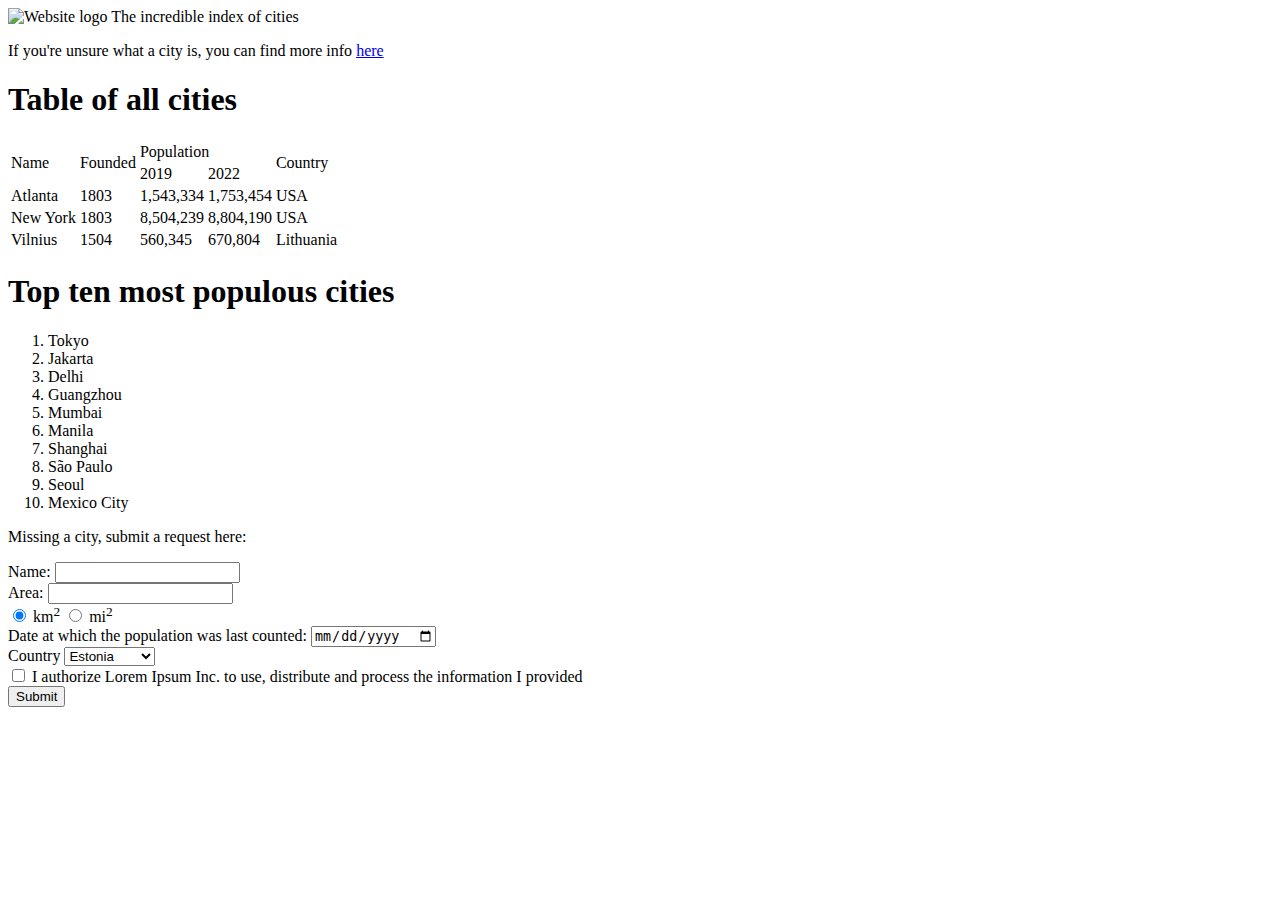
==== task3/index.html @ b5d8fb8f "finished html" ====
<!-- 
    Būtina pademonstruoti šių HTML elementų panaudojimą: 
    - [X] Skyrius (TO_ASK: section?) (antraštė (TO_ASK: header?,h1,h2,h3), ne tas pats, kas section) ir paragrafas
    - [X] Paveiksliukas
    - [X] Nuoroda į kitą puslapį
    - [X] Lentelė su prasmingais panaudotais colspan ir rowspan atributais
    - [X] Numeruotas ir/ar nenumeruotas sąrašas
    - [X] Duomenų įvedimo forma, kurioje prasmingai panaudoti bent 5 skirtingų tipų įvedimo laukai (TO_ASK: kas tas tipas?)
        text, date, number, checkbox, submit, radio
    - [X] Pademonstruoti privalomų laukų validaciją.
    - [X] Sąrašo (TO_ASK: select?) (pasirinkimo) komponentas
-->
<!DOCTYPE html>
<html lang="en">

<head>
    <meta charset="UTF-8">
    <link rel="icon" href="http://www.wi-ski.com/wp-content/uploads/2013/02/bluesquare.png">
    <title>City index</title>
</head>

<body>
    <header>
        <img src="https://static.vecteezy.com/system/resources/previews/000/604/925/original/vector-blue-building-logo-architectural-construction-and-real-estate-l.jpg"
            alt="Website logo"
            width="200">
        The incredible index of cities
    </header>

    <p> If you're unsure what a city is, you can find more info <a href="https://en.wikipedia.org/wiki/City"> here</a>
    </p>

    <section>
        <h1>
            Table of all cities
        </h1>

        <table>
            <thead>
                <tr>
                    <td rowspan="2">Name</td>
                    <td rowspan="2">Founded</td>
                    <td colspan="2">Population</td>
                    <td rowspan="2">Country</td>
                </tr>
                <tr>
                    <td>2019</td>
                    <td>2022</td>
                </tr>
            </thead>
            <tbody>
                <tr>
                    <td>Atlanta</td>
                    <td>1803</td>
                    <td>1,543,334</td>
                    <td>1,753,454</td>
                    <td>USA</td>
                </tr>
                <tr>
                    <td>New York</td>
                    <td>1803</td>
                    <td>8,504,239</td>
                    <td>8,804,190</td>
                    <td>USA</td>
                </tr>
                <tr>
                    <td>Vilnius</td>
                    <td>1504</td>
                    <td>560,345</td>
                    <td>670,804</td>
                    <td>Lithuania</td>
                </tr>
            </tbody>
        </table>
    </section>

    <section>
        <h1>
            Top ten most populous cities
        </h1>
        <ol>
            <li>Tokyo </li>
            <li>Jakarta </li>
            <li>Delhi </li>
            <li>Guangzhou </li>
            <li>Mumbai </li>
            <li>Manila </li>
            <li>Shanghai </li>
            <li>São Paulo </li>
            <li>Seoul </li>
            <li>Mexico City </li>
        </ol>
    </section>

    <aside>
        <p> Missing a city, submit a request here:</p>
        <form action="/create_request">
            <label for="name">Name: </label>
            <input type="text" name="name" id="name">
            <br>

            <label for="area">Area: </label>
            <input type="number" name="area" id="area">
            <br>

            <input type="radio" name="unit" id="km2" value="km2" checked>
            <label for="km2">km<sup>2</sup></label>
            <input type="radio" name="unit" id="mi2" value="mi2">
            <label for="mi2">mi<sup>2</sup></label>
            <br>

            <label for="last_counted">Date at which the population was last counted: </label>
            <input type="date" name="last_counted" id="last_counted">
            <br>

            <label for="country">Country</label>
            <select name="country" id="country">
                <optgroup label="Europe ~ Baltics">
                    <option>Estonia</option>
                    <option>Latvia</option>
                    <option>Lithuania</option>
                </optgroup>
                <optgroup label="Europe ~ Scandinavia">
                    <option>Denmark</option>
                    <option>Finland</option>
                    <option>Norway</option>
                    <option>Sweden</option>
                </optgroup>
                <optgroup label="North America">
                    <option>USA</option>
                    <option>Canada</option>
                </optgroup>
            </select>
            <br>

            <input type="checkbox" id="concent" name="concent" required>
            <label for="concent"> I authorize Lorem Ipsum Inc. to use, distribute and process the information I provided</label>
            <br>

            <input type="submit" name="Submit">
        </form>
    </aside>

</body>

</html>
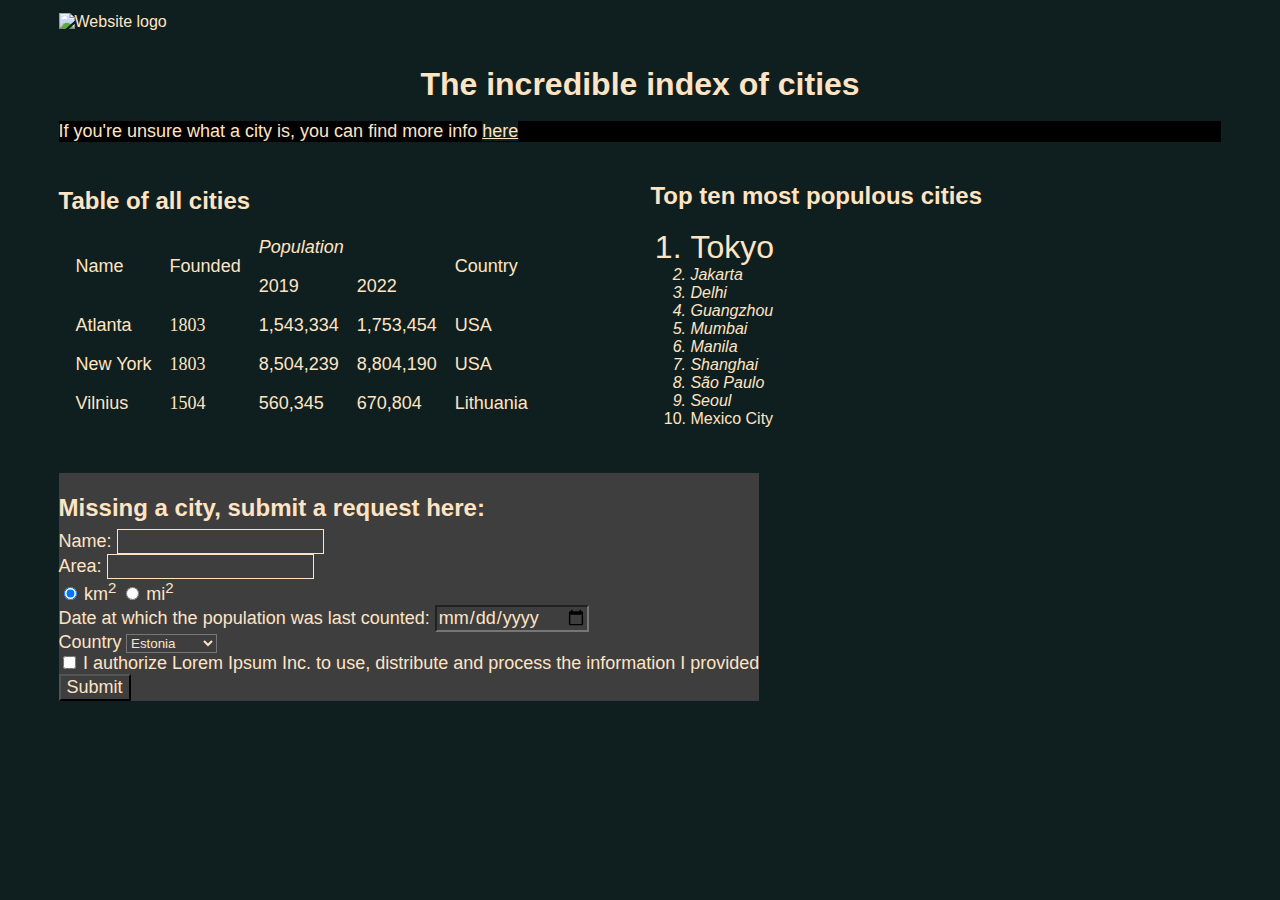
==== commit fc371f02: "task3 - done" ====
--- a/task3/index.html
+++ b/task3/index.html
@@ -15,25 +15,26 @@
 
 <head>
     <meta charset="UTF-8">
+    <link rel="stylesheet" href="style.css" />
     <link rel="icon" href="http://www.wi-ski.com/wp-content/uploads/2013/02/bluesquare.png">
     <title>City index</title>
 </head>
 
 <body>
+    <p id="mobile-banner"> You are in mobile mode </p>
     <header>
         <img src="https://static.vecteezy.com/system/resources/previews/000/604/925/original/vector-blue-building-logo-architectural-construction-and-real-estate-l.jpg"
-            alt="Website logo"
-            width="200">
-        The incredible index of cities
+            alt="Website logo" width="200">
+        <h1>The incredible index of cities</h1>
+        <p> If you're unsure what a city is, you can find more info <a href="https://en.wikipedia.org/wiki/City"> here</a>
+    </p>
     </header>
 
-    <p> If you're unsure what a city is, you can find more info <a href="https://en.wikipedia.org/wiki/City"> here</a>
-    </p>
 
     <section>
-        <h1>
+        <h2>
             Table of all cities
-        </h1>
+        </h2>
 
         <table>
             <thead>
@@ -51,21 +52,21 @@
             <tbody>
                 <tr>
                     <td>Atlanta</td>
-                    <td>1803</td>
+                    <td class="year">1803</td>
                     <td>1,543,334</td>
                     <td>1,753,454</td>
                     <td>USA</td>
                 </tr>
                 <tr>
                     <td>New York</td>
-                    <td>1803</td>
+                    <td class="year">1803</td>
                     <td>8,504,239</td>
                     <td>8,804,190</td>
                     <td>USA</td>
                 </tr>
                 <tr>
                     <td>Vilnius</td>
-                    <td>1504</td>
+                    <td class="year">1504</td>
                     <td>560,345</td>
                     <td>670,804</td>
                     <td>Lithuania</td>
@@ -75,71 +76,72 @@
     </section>
 
     <section>
-        <h1>
+        <h2>
             Top ten most populous cities
-        </h1>
-        <ol>
-            <li>Tokyo </li>
+        </h2>
+        <ol class="ranking">
+            <li id="first">Tokyo </li>
             <li>Jakarta </li>
             <li>Delhi </li>
             <li>Guangzhou </li>
-            <li>Mumbai </li>
+            <li id="middle">Mumbai </li>
             <li>Manila </li>
             <li>Shanghai </li>
             <li>São Paulo </li>
             <li>Seoul </li>
-            <li>Mexico City </li>
+            <li id="last">Mexico City </li>
         </ol>
     </section>
 
-    <aside>
-        <p> Missing a city, submit a request here:</p>
-        <form action="/create_request">
-            <label for="name">Name: </label>
-            <input type="text" name="name" id="name">
-            <br>
+    <section id="requests">
+            <h2> Missing a city, submit a request here:</h2>
+            <form action="/create_request">
+                <label for="name">Name: </label>
+                <input type="text" name="name" id="name">
+                <br>
 
-            <label for="area">Area: </label>
-            <input type="number" name="area" id="area">
-            <br>
+                <label for="area">Area: </label>
+                <input type="number" name="area" id="area">
+                <br>
 
-            <input type="radio" name="unit" id="km2" value="km2" checked>
-            <label for="km2">km<sup>2</sup></label>
-            <input type="radio" name="unit" id="mi2" value="mi2">
-            <label for="mi2">mi<sup>2</sup></label>
-            <br>
+                <input type="radio" name="unit" id="km2" value="km2" checked>
+                <label for="km2">km<sup>2</sup></label>
+                <input type="radio" name="unit" id="mi2" value="mi2">
+                <label for="mi2">mi<sup>2</sup></label>
+                <br>
 
-            <label for="last_counted">Date at which the population was last counted: </label>
-            <input type="date" name="last_counted" id="last_counted">
-            <br>
+                <label for="last_counted">Date at which the population was last counted: </label>
+                <input type="date" name="last_counted" id="last_counted">
+                <br>
 
-            <label for="country">Country</label>
-            <select name="country" id="country">
-                <optgroup label="Europe ~ Baltics">
-                    <option>Estonia</option>
-                    <option>Latvia</option>
-                    <option>Lithuania</option>
-                </optgroup>
-                <optgroup label="Europe ~ Scandinavia">
-                    <option>Denmark</option>
-                    <option>Finland</option>
-                    <option>Norway</option>
-                    <option>Sweden</option>
-                </optgroup>
-                <optgroup label="North America">
-                    <option>USA</option>
-                    <option>Canada</option>
-                </optgroup>
-            </select>
-            <br>
+                <label for="country">Country</label>
+                <select name="country" id="country">
+                    <optgroup label="Europe ~ Baltics">
+                        <option>Estonia</option>
+                        <option>Latvia</option>
+                        <option>Lithuania</option>
+                    </optgroup>
+                    <optgroup label="Europe ~ Scandinavia">
+                        <option>Denmark</option>
+                        <option>Finland</option>
+                        <option>Norway</option>
+                        <option>Sweden</option>
+                    </optgroup>
+                    <optgroup label="North America">
+                        <option>USA</option>
+                        <option>Canada</option>
+                    </optgroup>
+                </select>
+                <br>
 
-            <input type="checkbox" id="concent" name="concent" required>
-            <label for="concent"> I authorize Lorem Ipsum Inc. to use, distribute and process the information I provided</label>
-            <br>
+                <input type="checkbox" id="concent" name="concent" required>
+                <label for="concent"> I authorize Lorem Ipsum Inc. to use, distribute and process the information I
+                    provided</label>
+                <br>
 
-            <input type="submit" name="Submit">
-        </form>
-    </aside>
+                <input type="submit" name="Submit">
+            </form>
+    </section>
 
 </body>
 
--- a/task3/style.css
+++ b/task3/style.css
@@ -0,0 +1,122 @@
+:root {
+    --dark: #0f1f1f;
+    --darker: #000000;
+    --less-dark: #3e3e3e;
+    --light: bisque; 
+}
+
+* {
+    background-color: var(--dark);
+    font-family: "Gill Sans", sans-serif;
+    color: var(--light) !important;
+}
+
+p, table *, input, label {
+    font-size: large;
+}
+
+/* id */
+#first {
+    font-size: xx-large;
+}
+
+/* child */
+header > h1 {
+    text-align: center;
+}
+
+header, section {
+    margin-right: 4%;
+    margin-left: 4%;
+    margin-top: 1%;
+    margin-bottom: 1%;
+}
+
+h1, h2 {
+    margin-top: 3%;
+    margin-bottom: 1%;
+}
+
+/* descendant */
+body p {
+    background-color: var(--darker);
+}
+
+input[type="text"], input[type="number"] {
+    border: 1px solid var(--light);
+}
+
+ol.ranking {
+    font-size: larger;
+}
+
+li ~ li {
+    font-size: smaller;
+    font-style: italic;
+}
+
+/* initial */
+li#last {
+    font-style: initial;
+}
+
+/* class */
+td.year {
+    font-family: cursive;
+}
+
+/* attribute */
+[colspan] {
+    font-style: italic;
+}
+
+aside, section {
+    display: inline-block;
+    vertical-align: top;
+}
+
+/* media */
+#mobile-banner {
+    display: none;
+    vertical-align: top;
+    text-align: center;
+    margin: 20%;
+    font-size: xx-large;
+}
+
+@media screen and (max-width: 600px) {
+    #mobile-banner {
+        position: fixed;
+        display: block;
+    }
+}
+
+table {
+    border-spacing: 1pc;
+}
+
+/* inherit */
+section#requests {
+    background-color: var(--less-dark);
+    color: var(--less-dark);
+}
+
+section#requests * {
+    background-color: inherit;
+}
+
+* {
+    background-color: var(--dark);
+    font-family: "Gill Sans", sans-serif;
+    color: var(--dark);
+}
+/* 
+- [X] 5. Reikia panaudoti šiuos CSS selektorius (ir mokėti paaiškinti, kuo pirmas skiriasi nuo antro, bei ką jie visi reiškia): 
+    - [X] Įpėdinio (descendant);
+    - [X] Vaiko (child);
+    - [X] Atributo (attribute);
+    - [X] Klasės (class); 
+    - [X] ID (id);
+- [X] 5. Sukurtoje stilių lentelėje turi būti savybių paveldėjimo pavyzdys, t.y., būtina prasmingai panaudoti raktinį žodį inherit (ištrynus šį raktinį žodį, vaizdas ekrane turi pasikeisti) ir žinoti, ką jis reiškia
+- [ ] 6. Sukurtoje stilių lentelėje turi būti kaskadų mechanizmo pavyzdys, būtina prasmingai panaudoti raktinį žodį !important (ištrynus šį raktinį žodį, vaizdas ekrane turi pasikeisti), bei žinoti, ką jis reiškia ir kas yra tas kaskadų mechanizmas
+- [X] 7. Reikia panaudoti @media taisyklę, kurios pagalba naršyklė atsižvelgtų į įrenginio, kuriame yra atvaizduojamas puslapis ekrano dydį ir atitinkamai pakeistų jo išdėstymą (Media Queries Level 3) */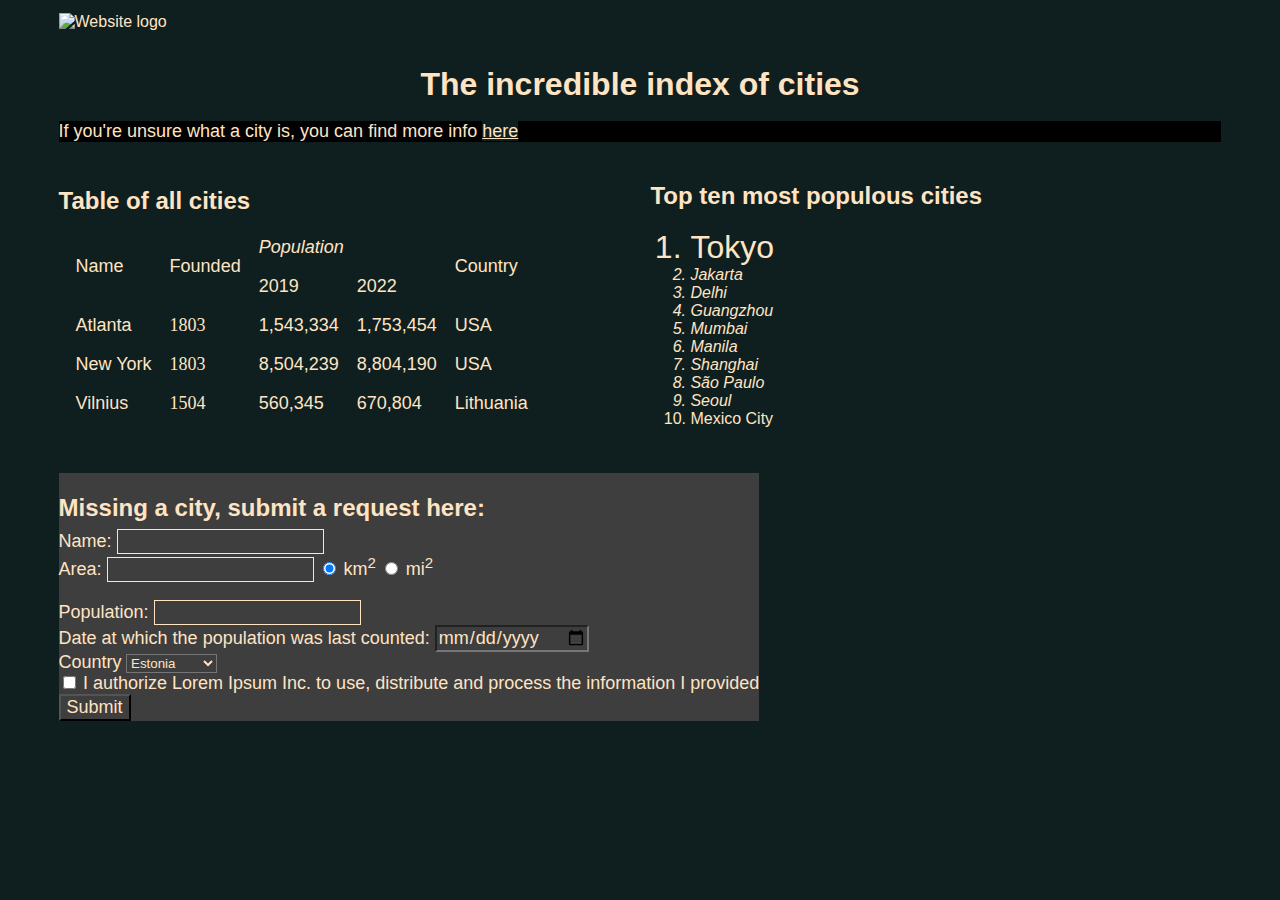
==== commit 276d59fd: "mini7 + uzd3" ====
--- a/task3/index.html
+++ b/task3/index.html
@@ -1,11 +1,12 @@
 <!-- 
+    Validator: https://validator.nu/#textarea
     Būtina pademonstruoti šių HTML elementų panaudojimą: 
-    - [X] Skyrius (TO_ASK: section?) (antraštė (TO_ASK: header?,h1,h2,h3), ne tas pats, kas section) ir paragrafas
+    - [X] Skyrius (section?) (antraštė (header?,h1,h2,h3), ne tas pats, kas section) ir paragrafas
     - [X] Paveiksliukas
     - [X] Nuoroda į kitą puslapį
     - [X] Lentelė su prasmingais panaudotais colspan ir rowspan atributais
     - [X] Numeruotas ir/ar nenumeruotas sąrašas
-    - [X] Duomenų įvedimo forma, kurioje prasmingai panaudoti bent 5 skirtingų tipų įvedimo laukai (TO_ASK: kas tas tipas?)
+    - [X] Duomenų įvedimo forma, kurioje prasmingai panaudoti bent 5 skirtingų tipų įvedimo laukai
         text, date, number, checkbox, submit, radio
     - [X] Pademonstruoti privalomų laukų validaciją.
     - [X] Sąrašo (TO_ASK: select?) (pasirinkimo) komponentas
@@ -102,12 +103,16 @@
 
                 <label for="area">Area: </label>
                 <input type="number" name="area" id="area">
-                <br>
 
                 <input type="radio" name="unit" id="km2" value="km2" checked>
                 <label for="km2">km<sup>2</sup></label>
                 <input type="radio" name="unit" id="mi2" value="mi2">
                 <label for="mi2">mi<sup>2</sup></label>
+                <br>
+                <br>
+
+                <label for="population">Population: </label>
+                <input type="number" name="population" id="population">
                 <br>
 
                 <label for="last_counted">Date at which the population was last counted: </label>
--- a/task3/style.css
+++ b/task3/style.css
@@ -95,12 +95,12 @@
     border-spacing: 1pc;
 }
 
-/* inherit */
 section#requests {
     background-color: var(--less-dark);
     color: var(--less-dark);
 }
 
+/* inherit */
 section#requests * {
     background-color: inherit;
 }
@@ -110,6 +110,11 @@
     font-family: "Gill Sans", sans-serif;
     color: var(--dark);
 }
+
+/* p:hover {
+    visibility: hidden;
+} */
+
 /* 
 - [X] 5. Reikia panaudoti šiuos CSS selektorius (ir mokėti paaiškinti, kuo pirmas skiriasi nuo antro, bei ką jie visi reiškia): 
     - [X] Įpėdinio (descendant);
